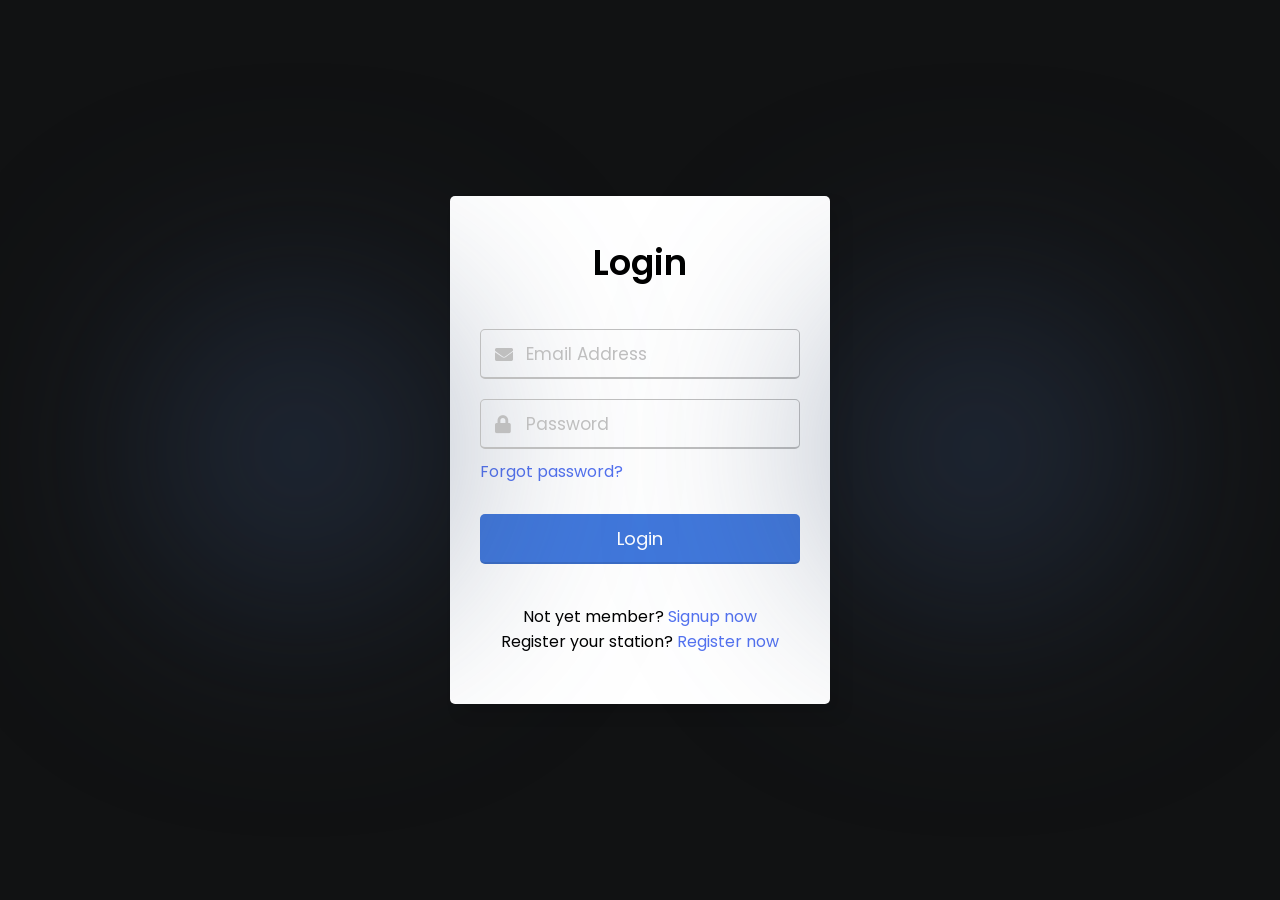
==== html/login.html @ a5f6ac1c "first commit" ====
<!DOCTYPE html>
<!-- Coding By CodingNepal - youtube.com/codingnepal -->
<html lang="en">
<head>
  <meta charset="UTF-8">
  <meta name="viewport" content="width=device-width, initial-scale=1.0">
  <title>Login</title>
  <link rel="stylesheet" href="../css/login.css">
  <link rel="stylesheet" href="https://cdnjs.cloudflare.com/ajax/libs/font-awesome/5.15.3/css/all.min.css"/>
</head>
<body>
  <div class="shape shape__small"></div>
  <div class="wrapper">
    <header>Login</header>
    <form action="#">
      <div class="field email">
        <div class="input-area">
          <input type="text" placeholder="Email Address">
          <i class="icon fas fa-envelope"></i>
          <i class="error error-icon fas fa-exclamation-circle"></i>
        </div>
        <div class="error error-txt">Email can't be blank</div>
      </div>
      <div class="field password">
        <div class="input-area">
          <input type="password" placeholder="Password">
          <i class="icon fas fa-lock"></i>
          <i class="error error-icon fas fa-exclamation-circle"></i>
        </div>
        <div class="error error-txt">Password can't be blank</div>
      </div>
      <div class="pass-txt"><a href="../html/otp_verify.html">Forgot password?</a></div>
      <input type="submit" value="Login">
    </form>
    <div class="sign-txt">Not yet member? <a href="../html/signup.html">Signup now</a></div>
    <div class="sign-txt">Register your station? <a href="../html/register.html">Register now</a></div>
  </div>
  <div class="shape shape__small"></div>

  <script src="../js/login.js"></script>

</body>
</html>
---- css/login.css ----
@import url('https://fonts.googleapis.com/css2?family=Poppins:wght@400;500;600&display=swap');

:root {
  --first-color:hsl(219,69%,56%);
  --white-color:#fff;
  --container-color:hsl(219,4%,7%);
  --button-hover:#265df2;

}

.shape {
  background-color: hsla(219, 33%, 32%, .5);
  filter: blur(112px);
  border-radius: 50%;
}

.shape__small {
  width: 300px;
  height: 300px;
}
.shape__smaller {
  width: 180px;
  height: 180px;
  filter: blur(64px);
}

.home .shape__small {
  position: absolute;
}

.home .shape__small {
  right: -10rem;
  bottom: 3rem;

}

*{
  margin: 0;
  padding: 0;
  box-sizing: border-box;
  font-family: "Poppins", sans-serif;
}
body{
  width: 100%;
  height: 100vh;
  display: flex;
  align-items: center;
  justify-content: center;
  background: var(--container-color);
}
::selection{
  color: #fff;
  background: var(--first-color);
}
.wrapper{
  width: 380px;
  padding: 40px 30px 50px 30px;
  background: #fff;
  border-radius: 5px;
  text-align: center;
  box-shadow: 10px 10px 15px rgba(0,0,0,0.1);
}
.wrapper header{
  font-size: 35px;
  font-weight: 600;
}
.wrapper form{
  margin: 40px 0;
}
form .field{
  width: 100%;
  margin-bottom: 20px;
}
form .field.shake{
  animation: shake 0.3s ease-in-out;
}
@keyframes shake {
  0%, 100%{
    margin-left: 0px;
  }
  20%, 80%{
    margin-left: -12px;
  }
  40%, 60%{
    margin-left: 12px;
  }
}
form .field .input-area{
  height: 50px;
  width: 100%;
  position: relative;
}
form input{
  width: 100%;
  height: 100%;
  outline: none;
  padding: 0 45px;
  font-size: 18px;
  background: none;
  caret-color: #5372F0;
  border-radius: 5px;
  border: 1px solid #bfbfbf;
  border-bottom-width: 2px;
  transition: all 0.2s ease;
}
form .field input:focus,
form .field.valid input{
  border-color: var(--first-color)0;
}
form .field.shake input,
form .field.error input{
  border-color: #dc3545;
}
.field .input-area i{
  position: absolute;
  top: 50%;
  font-size: 18px;
  pointer-events: none;
  transform: translateY(-50%);
}
.input-area .icon{
  left: 15px;
  color: #bfbfbf;
  transition: color 0.2s ease;
}
.input-area .error-icon{
  right: 15px;
  color: #dc3545;
}
form input:focus ~ .icon,
form .field.valid .icon{
  color: #5372F0;
}
form .field.shake input:focus ~ .icon,
form .field.error input:focus ~ .icon{
  color: #bfbfbf;
}
form input::placeholder{
  color: #bfbfbf;
  font-size: 17px;
}
form .field .error-txt{
  color: #dc3545;
  text-align: left;
  margin-top: 5px;
}
form .field .error{
  display: none;
}
form .field.shake .error,
form .field.error .error{
  display: block;
}
form .pass-txt{
  text-align: left;
  margin-top: -10px;
}
.wrapper a{
  color: #5372F0;
  text-decoration: none;
}
.wrapper a:hover{
  text-decoration: underline;
}
form input[type="submit"]{
  height: 50px;
  margin-top: 30px;
  color: #fff;
  padding: 0;
  border: none;
  background: var(--first-color);
  cursor: pointer;
  border-bottom: 2px solid rgba(0,0,0,0.1);
  transition: all 0.3s ease;
}
form input[type="submit"]:hover{
  background: var(--button-hover);
}
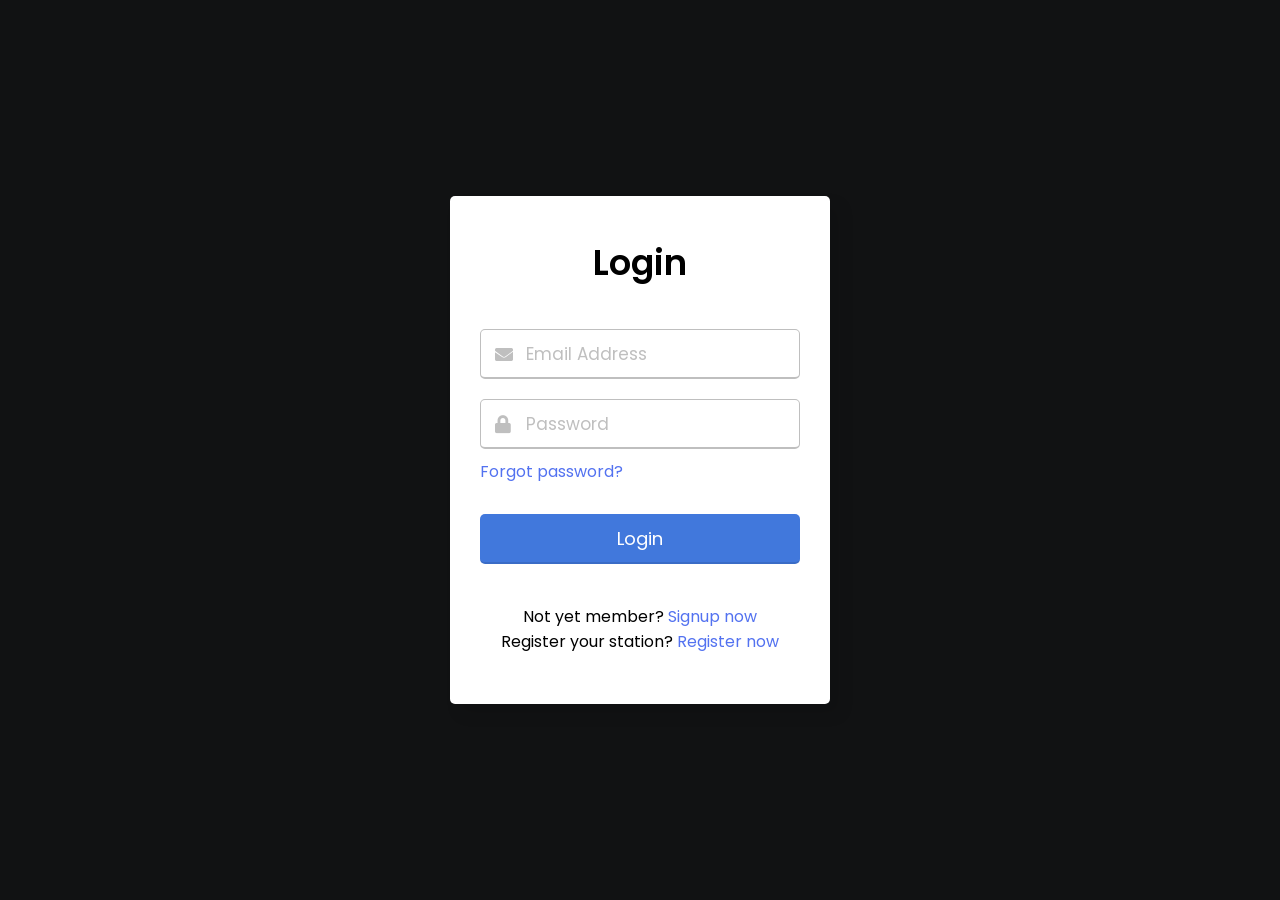
==== commit 99ea9d43: "Update login.html" ====
--- a/html/login.html
+++ b/html/login.html
@@ -9,7 +9,7 @@
   <link rel="stylesheet" href="https://cdnjs.cloudflare.com/ajax/libs/font-awesome/5.15.3/css/all.min.css"/>
 </head>
 <body>
-  <div class="shape shape__small"></div>
+  
   <div class="wrapper">
     <header>Login</header>
     <form action="#">
@@ -35,9 +35,9 @@
     <div class="sign-txt">Not yet member? <a href="../html/signup.html">Signup now</a></div>
     <div class="sign-txt">Register your station? <a href="../html/register.html">Register now</a></div>
   </div>
-  <div class="shape shape__small"></div>
+  
 
   <script src="../js/login.js"></script>
 
 </body>
-</html>+</html>
